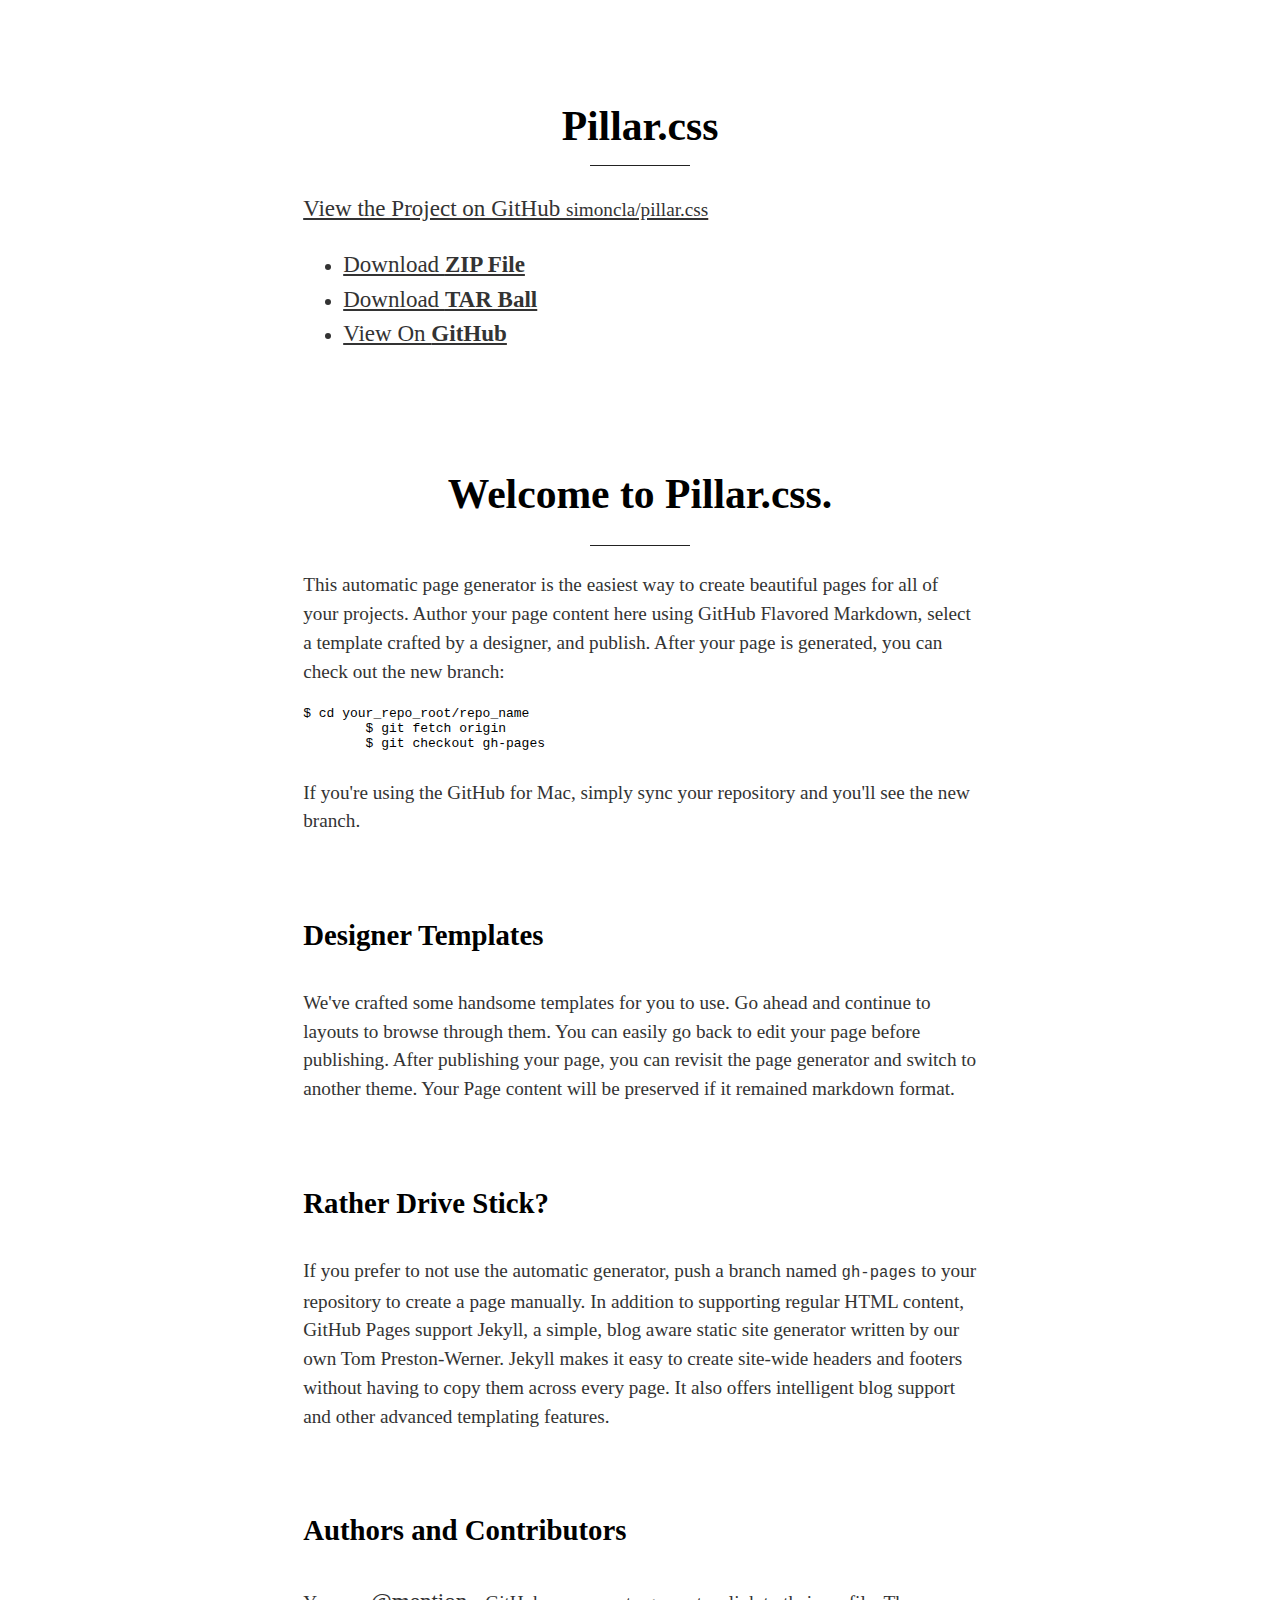
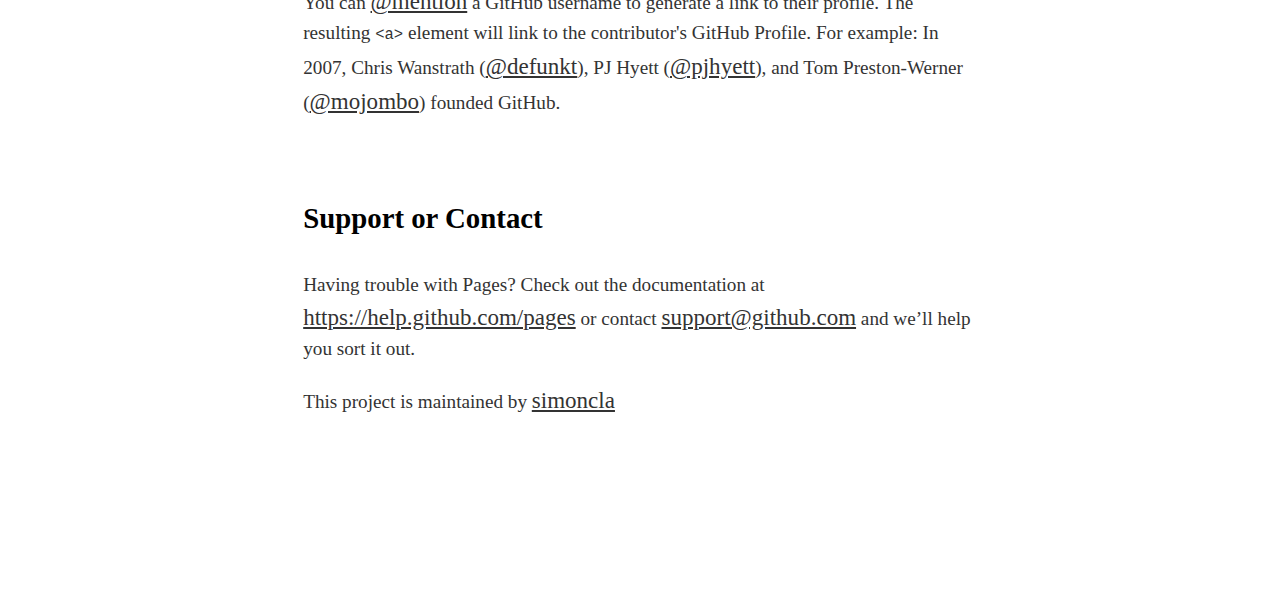
==== index.html @ bc3a1feb "Changes" ====
<!doctype html>
<html>
  <head>
    <meta charset="utf-8">
    <meta http-equiv="X-UA-Compatible" content="chrome=1">
    <title>Pillar.css by simoncla</title>

    <link rel="stylesheet" href="pillar.css">
    <meta name="viewport" content="width=device-width, initial-scale=1, user-scalable=no">
    <!--[if lt IE 9]>
    <script src="//html5shiv.googlecode.com/svn/trunk/html5.js"></script>
    <![endif]-->
  </head>
  <body>
    <div class="wrap">

      <aside>
        <h1>Pillar.css</h1>
        <p></p>

        <p class="view"><a href="https://github.com/simoncla/pillar.css">View the Project on GitHub <small>simoncla/pillar.css</small></a></p>


        <ul>
          <li><a href="https://github.com/simoncla/pillar.css/zipball/master">Download <strong>ZIP File</strong></a></li>
          <li><a href="https://github.com/simoncla/pillar.css/tarball/master">Download <strong>TAR Ball</strong></a></li>
          <li><a href="https://github.com/simoncla/pillar.css">View On <strong>GitHub</strong></a></li>
        </ul>
      </aside>

      <section>
        <h1><a id="welcome-to-github-pages" class="anchor" href="#welcome-to-github-pages" aria-hidden="true"><span class="octicon octicon-link"></span></a>Welcome to Pillar.css.</h1>

        <p>This automatic page generator is the easiest way to create beautiful pages for all of your projects. Author your page content here using GitHub Flavored Markdown, select a template crafted by a designer, and publish. After your page is generated, you can check out the new branch:</p>

        <pre><code>$ cd your_repo_root/repo_name
        $ git fetch origin
        $ git checkout gh-pages
        </code></pre>

        <p>If you're using the GitHub for Mac, simply sync your repository and you'll see the new branch.</p>

        <h3><a id="designer-templates" class="anchor" href="#designer-templates" aria-hidden="true"><span class="octicon octicon-link"></span></a>Designer Templates</h3>

        <p>We've crafted some handsome templates for you to use. Go ahead and continue to layouts to browse through them. You can easily go back to edit your page before publishing. After publishing your page, you can revisit the page generator and switch to another theme. Your Page content will be preserved if it remained markdown format.</p>

        <h3><a id="rather-drive-stick" class="anchor" href="#rather-drive-stick" aria-hidden="true"><span class="octicon octicon-link"></span></a>Rather Drive Stick?</h3>

        <p>If you prefer to not use the automatic generator, push a branch named <code>gh-pages</code> to your repository to create a page manually. In addition to supporting regular HTML content, GitHub Pages support Jekyll, a simple, blog aware static site generator written by our own Tom Preston-Werner. Jekyll makes it easy to create site-wide headers and footers without having to copy them across every page. It also offers intelligent blog support and other advanced templating features.</p>

        <h3><a id="authors-and-contributors" class="anchor" href="#authors-and-contributors" aria-hidden="true"><span class="octicon octicon-link"></span></a>Authors and Contributors</h3>

        <p>You can <a href="https://github.com/blog/821" class="user-mention">@mention</a> a GitHub username to generate a link to their profile. The resulting <code>&lt;a&gt;</code> element will link to the contributor's GitHub Profile. For example: In 2007, Chris Wanstrath (<a href="https://github.com/defunkt" class="user-mention">@defunkt</a>), PJ Hyett (<a href="https://github.com/pjhyett" class="user-mention">@pjhyett</a>), and Tom Preston-Werner (<a href="https://github.com/mojombo" class="user-mention">@mojombo</a>) founded GitHub.</p>

        <h3><a id="support-or-contact" class="anchor" href="#support-or-contact" aria-hidden="true"><span class="octicon octicon-link"></span></a>Support or Contact</h3>

        <p>Having trouble with Pages? Check out the documentation at <a href="https://help.github.com/pages">https://help.github.com/pages</a> or contact <a href="mailto:support@github.com">support@github.com</a> and we’ll help you sort it out.</p>
      </section>

      <footer>
        <p>This project is maintained by <a href="https://github.com/simoncla">simoncla</a></p>
      </footer>
    </div>
    <script src="javascripts/scale.fix.js"></script>

  </body>
</html>
---- pillar.css ----
html, body, div, article, aside, details, figcaption, figure, footer, header, hgroup, main, nav, section, summary {
	-webkit-box-sizing: border-box;
	-moz-box-sizing: border-box;
	box-sizing: border-box; }

body {
	padding-bottom: 10em; }

.wrap {
	max-width: 50em;
	width: 100%;
	margin: 0 auto;
	padding: 0 5%; }


h1, h2, h3, h4, h5, h6 {
	font-family: serif;
	line-height: 1.1em;
	max-width: 30em;
	margin: 2.5em auto 1em;
	font-weight: 700;
	position: relative; }

	h1 { font-size: 2.6em; text-align: center; }
	h2 { font-size: 2.2em; }
	h3 { font-size: 1.8em; }
	h4 { font-size: 1.6em; font-weight: 700; font-family: serif; margin: 1.5em auto .5em; }

	h1:after { content: ''; width: 100px; height: 1px; position: absolute; bottom: -.4em; left: 0; right: 0; margin: 0 auto; background: #222; }

p, a, b, u, i, li {
	font-family: serif;
	line-height: 1.5em;
	margin: 0 auto 1em;
	color: #333; }

ul, ol {
	margin: 0 auto 1.5em; }

	li > ul li, li > ul, li > ol li, li > ol, li {
		margin-bottom: 0;
		font-size: 0.9em;
		font-size: inherit; }

blockquote {
	margin: 0 auto 1.5em;
	max-width: 640px;
	border-left: 4px solid #666;
	padding: 0 20px; }

	blockquote p {
		font-family: sans-serif;
		color: #333; }

figure {
	margin: 0 auto 2.5em;
	text-align: center;
	max-width: 720px; }

	figure.full {
		max-width: 100%; }

	figure img {
		max-width: 100%; }

figcaption {
	max-width: 640px;
	margin: .5em auto 0;
	text-align: left;
	font-family: sans-serif;
	font-size: 0.9em;
	color: #999; }

@media only screen and (min-width: 30em) {
}
@media only screen and (min-width: 40em) {
	p, a, b, u, i, li {
		font-size: 1.1em;	}
}
@media only screen and (min-width: 50em) {
	p, a, b, u, i, li {
		font-size: 1em;	}
}
@media only screen and (min-width: 64em) {
	p, a, b, u, i, li {
		font-size: 1.2em;	}
}
@media only screen and (min-width: 87.5em) {

}
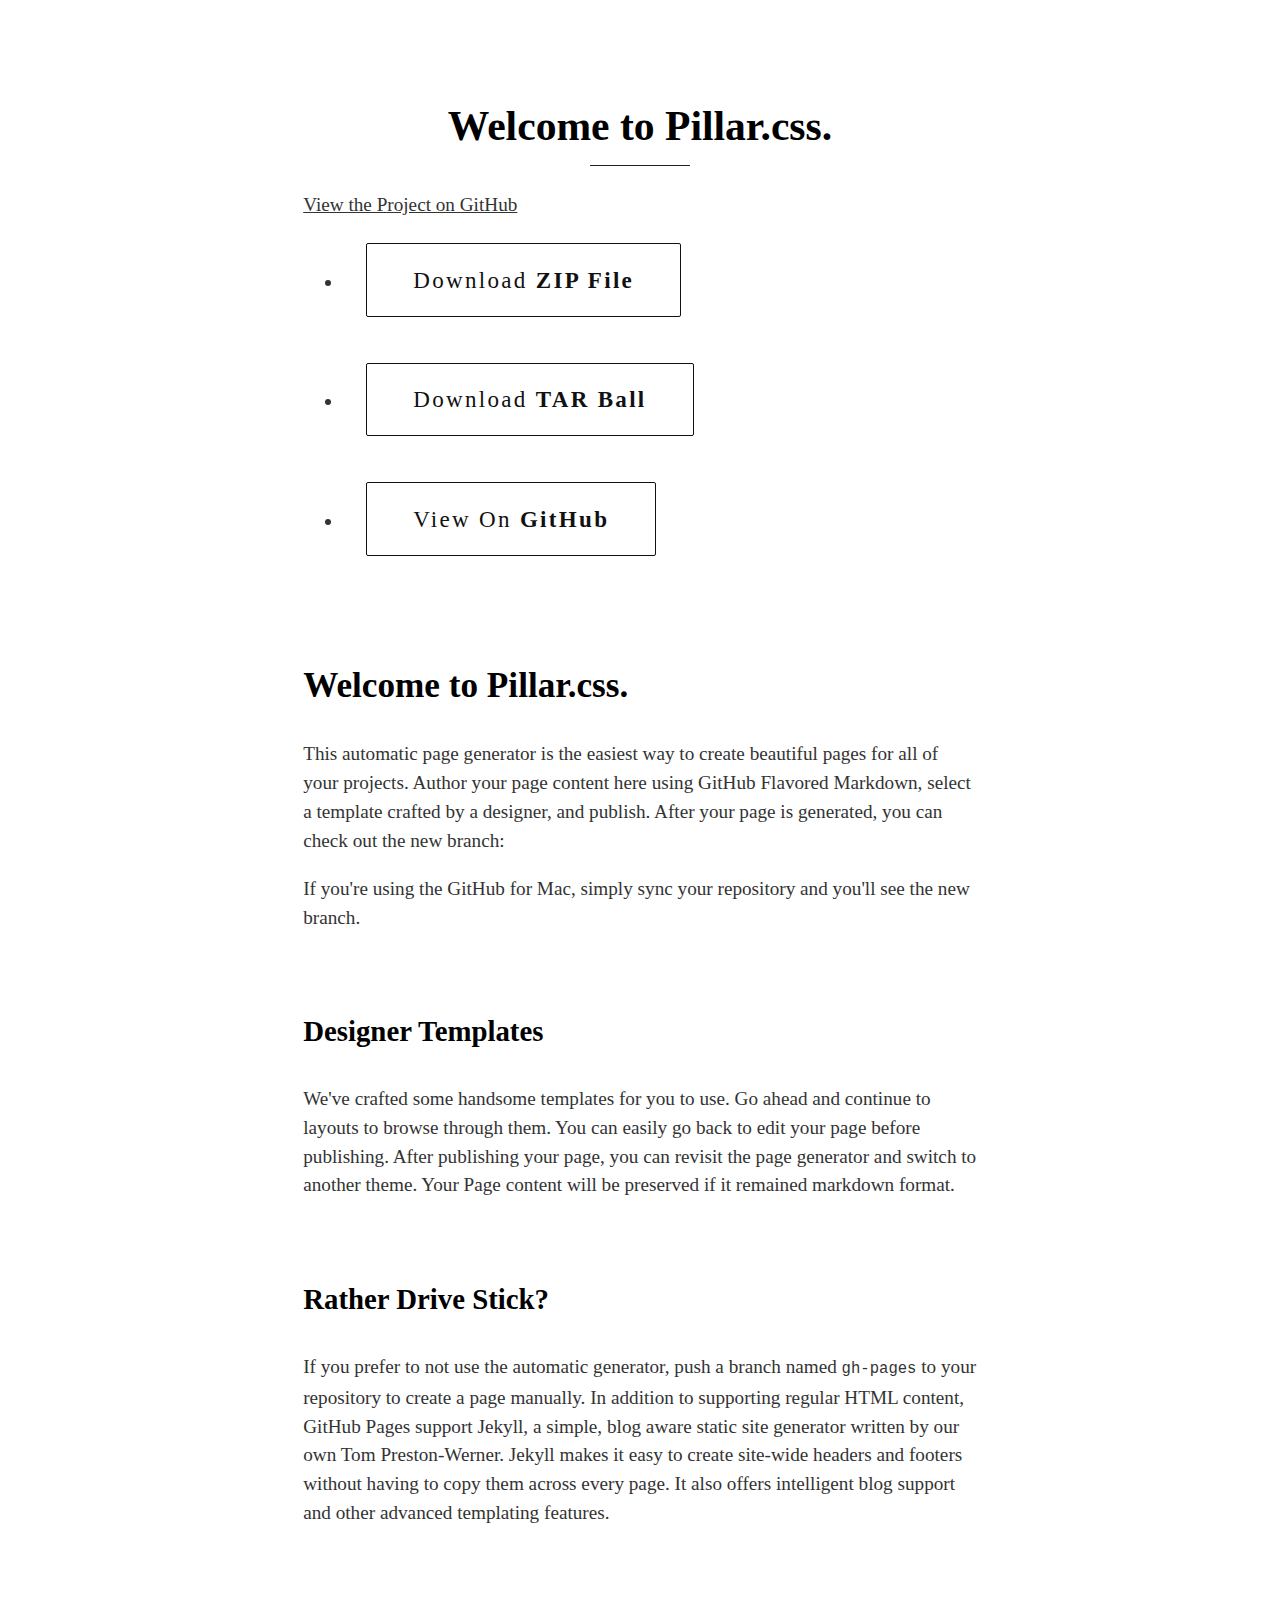
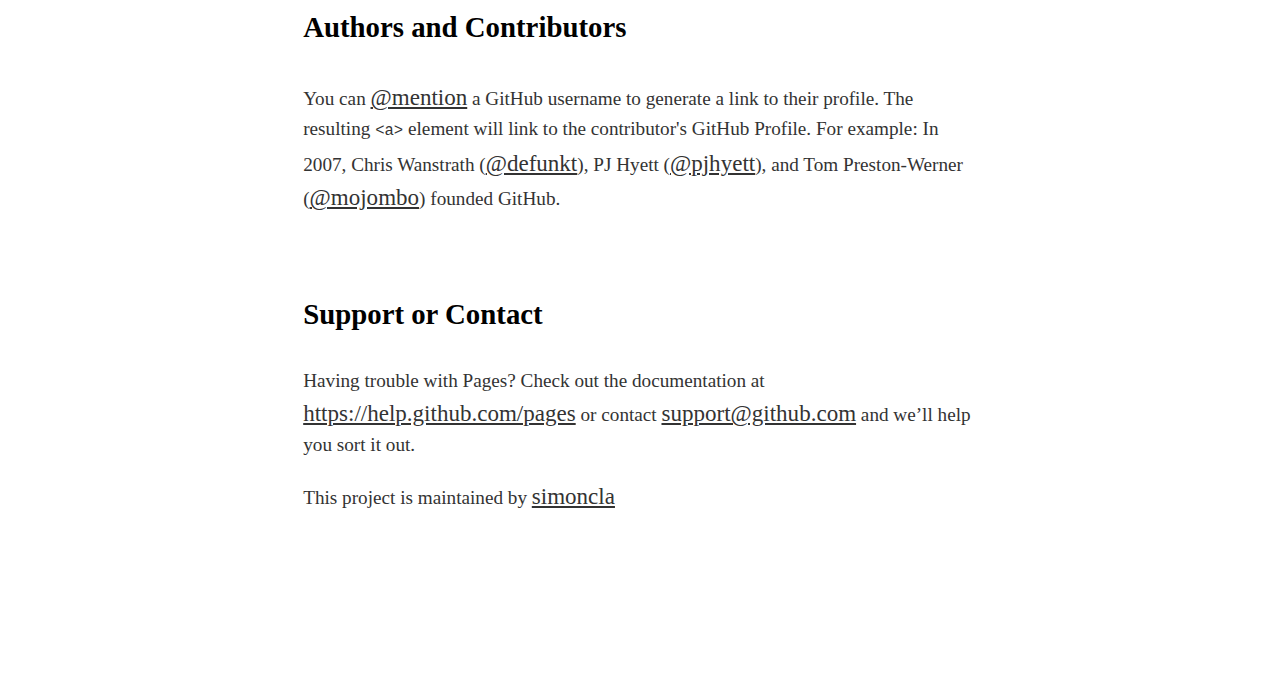
==== commit 7c3b229b: "Commit." ====
--- a/index.html
+++ b/index.html
@@ -10,33 +10,42 @@
     <!--[if lt IE 9]>
     <script src="//html5shiv.googlecode.com/svn/trunk/html5.js"></script>
     <![endif]-->
+    <style type="text/css">
+      .button {
+        display: inline-block;
+        text-align: center;
+        margin: 1em;
+        padding: .8em 2em;
+        color: #111;
+        border: 1px solid #111;
+        border-radius: 2px;
+        text-decoration: none;
+        letter-spacing: 0.1em; }
+
+        .button:hover {
+          text-decoration: none;
+          border: 1px solid #FE7F48; }
+    </style>
   </head>
   <body>
     <div class="wrap">
 
       <aside>
-        <h1>Pillar.css</h1>
-        <p></p>
-
-        <p class="view"><a href="https://github.com/simoncla/pillar.css">View the Project on GitHub <small>simoncla/pillar.css</small></a></p>
+        <h1>Welcome to Pillar.css.</h1>
+        <a href="https://github.com/simoncla/pillar.css">View the Project on GitHub</a>
 
 
         <ul>
-          <li><a href="https://github.com/simoncla/pillar.css/zipball/master">Download <strong>ZIP File</strong></a></li>
-          <li><a href="https://github.com/simoncla/pillar.css/tarball/master">Download <strong>TAR Ball</strong></a></li>
-          <li><a href="https://github.com/simoncla/pillar.css">View On <strong>GitHub</strong></a></li>
+          <li><a class="button" href="https://github.com/simoncla/pillar.css/zipball/master">Download <strong>ZIP File</strong></a></li>
+          <li><a class="button" href="https://github.com/simoncla/pillar.css/tarball/master">Download <strong>TAR Ball</strong></a></li>
+          <li><a class="button" href="https://github.com/simoncla/pillar.css">View On <strong>GitHub</strong></a></li>
         </ul>
       </aside>
 
       <section>
-        <h1><a id="welcome-to-github-pages" class="anchor" href="#welcome-to-github-pages" aria-hidden="true"><span class="octicon octicon-link"></span></a>Welcome to Pillar.css.</h1>
+        <h2>Welcome to Pillar.css.</h2>
 
         <p>This automatic page generator is the easiest way to create beautiful pages for all of your projects. Author your page content here using GitHub Flavored Markdown, select a template crafted by a designer, and publish. After your page is generated, you can check out the new branch:</p>
-
-        <pre><code>$ cd your_repo_root/repo_name
-        $ git fetch origin
-        $ git checkout gh-pages
-        </code></pre>
 
         <p>If you're using the GitHub for Mac, simply sync your repository and you'll see the new branch.</p>
 
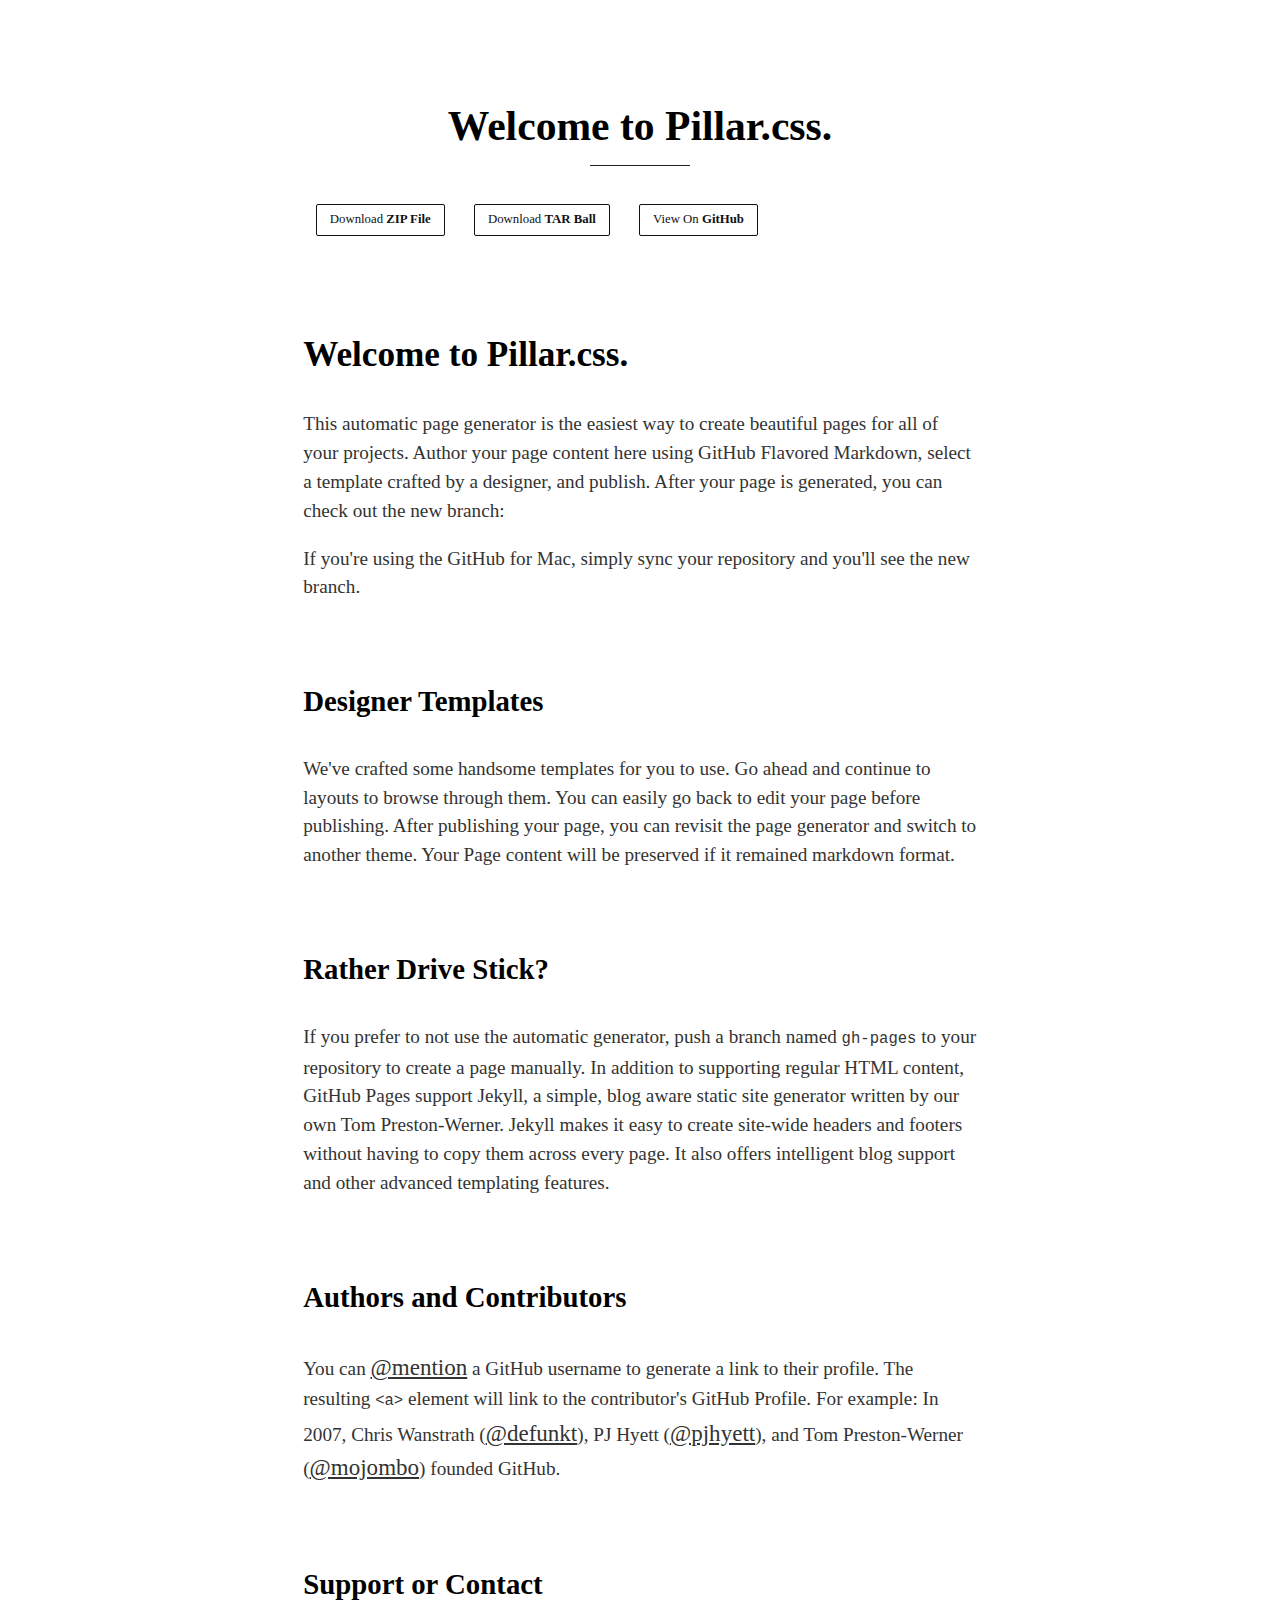
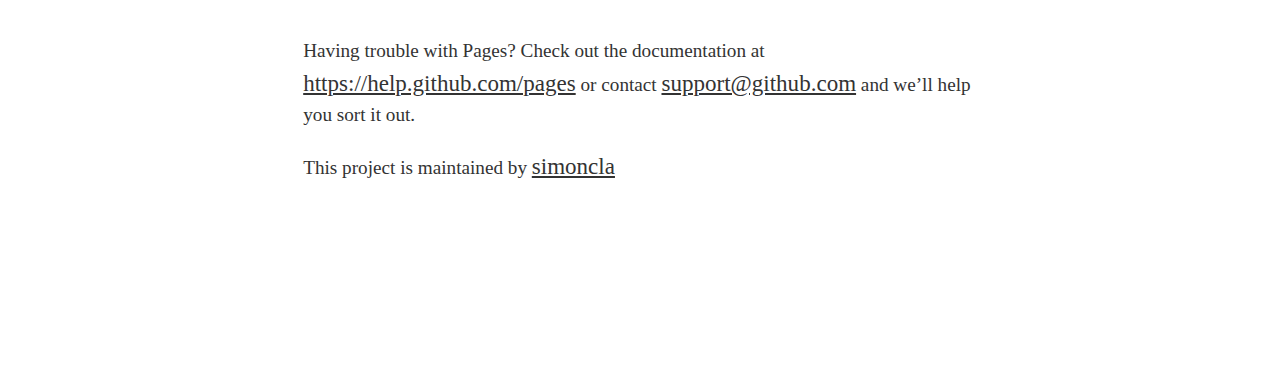
==== commit a8975595: "ya" ====
--- a/index.html
+++ b/index.html
@@ -14,13 +14,13 @@
       .button {
         display: inline-block;
         text-align: center;
+        font-size: 0.8em;
         margin: 1em;
-        padding: .8em 2em;
+        padding: .4em 1em;
         color: #111;
         border: 1px solid #111;
         border-radius: 2px;
-        text-decoration: none;
-        letter-spacing: 0.1em; }
+        text-decoration: none; }
 
         .button:hover {
           text-decoration: none;
@@ -32,14 +32,9 @@
 
       <aside>
         <h1>Welcome to Pillar.css.</h1>
-        <a href="https://github.com/simoncla/pillar.css">View the Project on GitHub</a>
-
-
-        <ul>
-          <li><a class="button" href="https://github.com/simoncla/pillar.css/zipball/master">Download <strong>ZIP File</strong></a></li>
-          <li><a class="button" href="https://github.com/simoncla/pillar.css/tarball/master">Download <strong>TAR Ball</strong></a></li>
-          <li><a class="button" href="https://github.com/simoncla/pillar.css">View On <strong>GitHub</strong></a></li>
-        </ul>
+          <a class="button" href="https://github.com/simoncla/pillar.css/zipball/master">Download <strong>ZIP File</strong></a>
+          <a class="button" href="https://github.com/simoncla/pillar.css/tarball/master">Download <strong>TAR Ball</strong></a>
+          <a class="button" href="https://github.com/simoncla/pillar.css">View On <strong>GitHub</strong></a>
       </aside>
 
       <section>
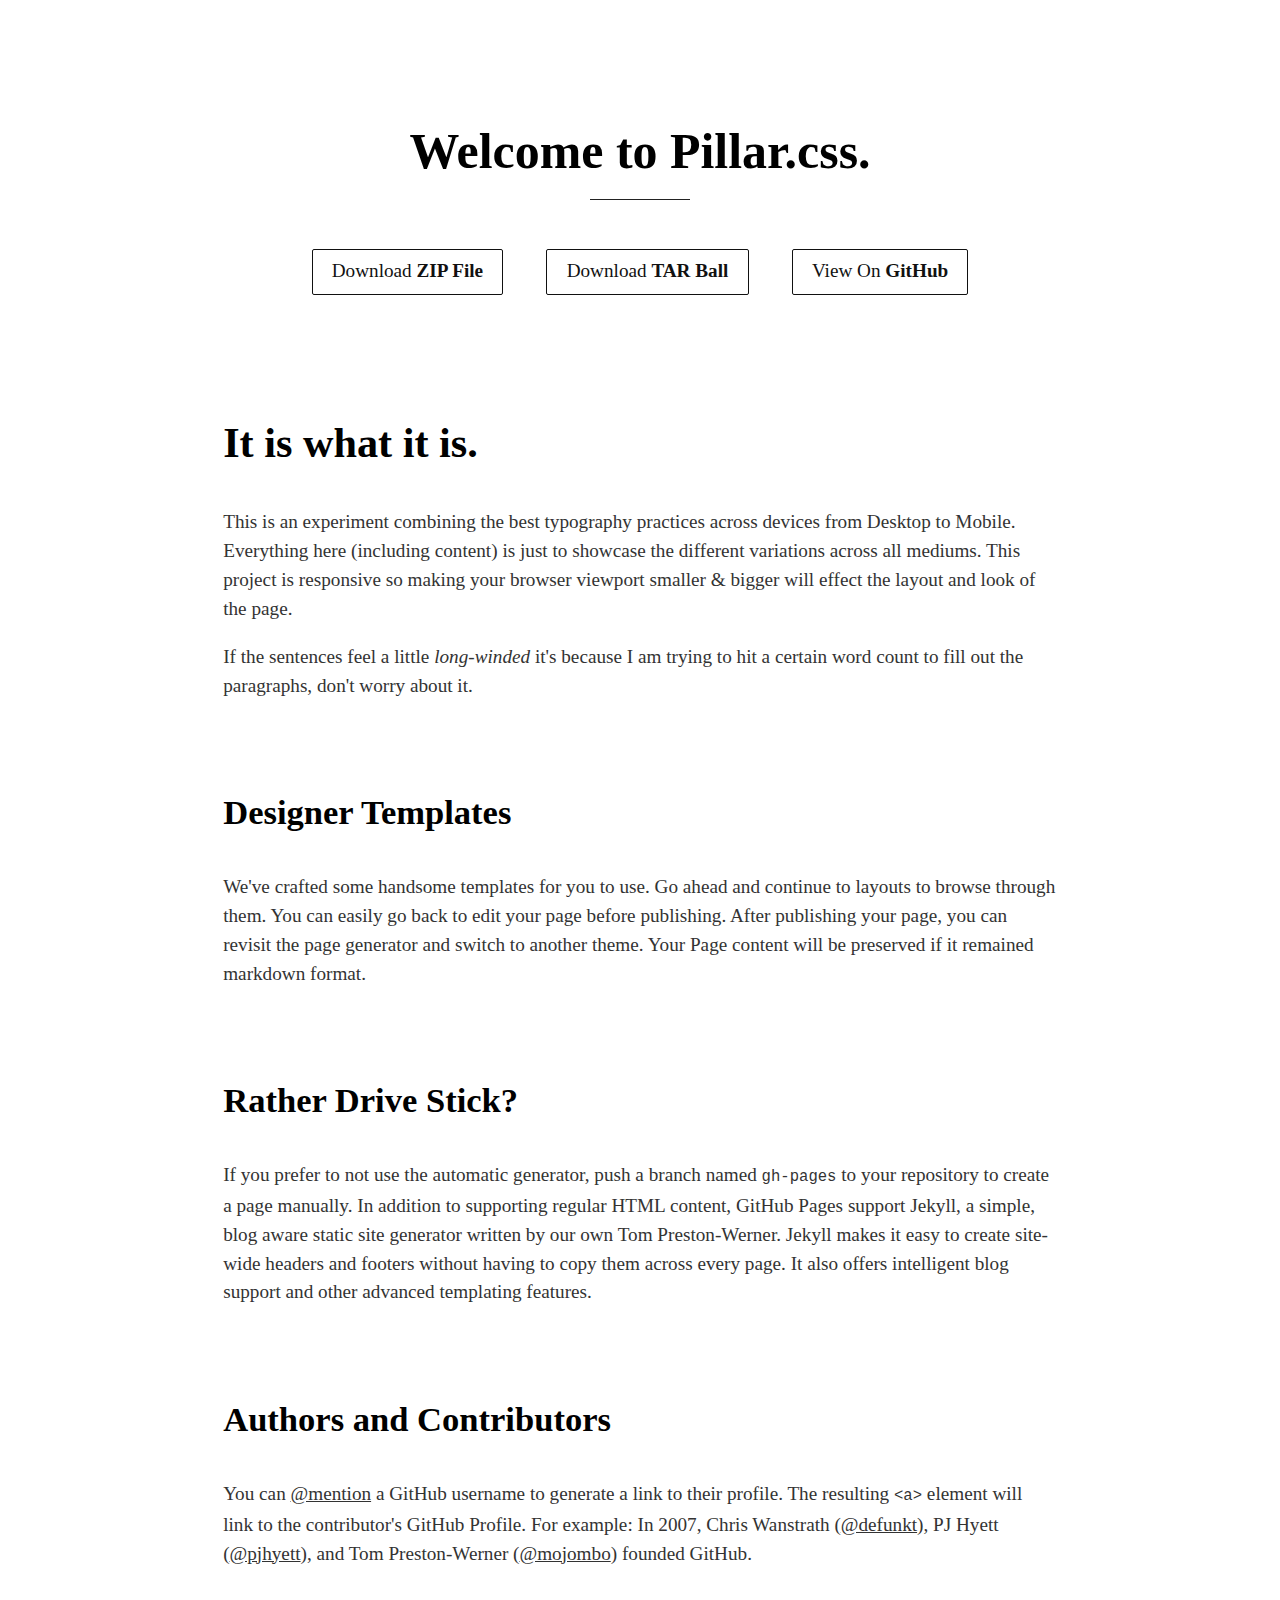
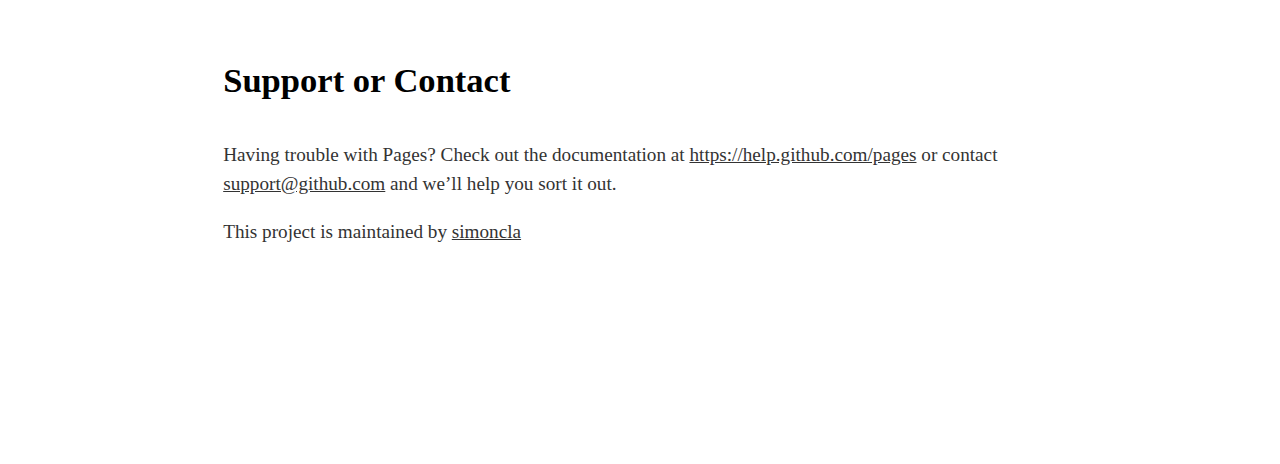
==== commit f2347330: "Whatdup" ====
--- a/index.html
+++ b/index.html
@@ -11,10 +11,13 @@
     <script src="//html5shiv.googlecode.com/svn/trunk/html5.js"></script>
     <![endif]-->
     <style type="text/css">
+      .btns {
+        text-align: center; }
+
       .button {
         display: inline-block;
         text-align: center;
-        font-size: 0.8em;
+        font-size: 1em;
         margin: 1em;
         padding: .4em 1em;
         color: #111;
@@ -32,17 +35,19 @@
 
       <aside>
         <h1>Welcome to Pillar.css.</h1>
+        <div class="btns">
           <a class="button" href="https://github.com/simoncla/pillar.css/zipball/master">Download <strong>ZIP File</strong></a>
           <a class="button" href="https://github.com/simoncla/pillar.css/tarball/master">Download <strong>TAR Ball</strong></a>
           <a class="button" href="https://github.com/simoncla/pillar.css">View On <strong>GitHub</strong></a>
+        </div>
       </aside>
 
       <section>
-        <h2>Welcome to Pillar.css.</h2>
+        <h2>It is what it is.</h2>
 
-        <p>This automatic page generator is the easiest way to create beautiful pages for all of your projects. Author your page content here using GitHub Flavored Markdown, select a template crafted by a designer, and publish. After your page is generated, you can check out the new branch:</p>
+        <p>This is an experiment combining the best typography practices across devices from Desktop to Mobile. Everything here (including content) is just to showcase the different variations across all mediums. This project is responsive so making your browser viewport smaller &amp; bigger will effect the layout and look of the page. </p>
 
-        <p>If you're using the GitHub for Mac, simply sync your repository and you'll see the new branch.</p>
+        <p>If the sentences feel a little <em>long-winded</em> it's because I am trying to hit a certain word count to fill out the paragraphs, don't worry about it.</p>
 
         <h3><a id="designer-templates" class="anchor" href="#designer-templates" aria-hidden="true"><span class="octicon octicon-link"></span></a>Designer Templates</h3>
 
--- a/pillar.css
+++ b/pillar.css
@@ -74,15 +74,15 @@
 @media only screen and (min-width: 30em) {
 }
 @media only screen and (min-width: 40em) {
-	p, a, b, u, i, li {
+	body {
 		font-size: 1.1em;	}
 }
 @media only screen and (min-width: 50em) {
-	p, a, b, u, i, li {
+	body {
 		font-size: 1em;	}
 }
 @media only screen and (min-width: 64em) {
-	p, a, b, u, i, li {
+	body {
 		font-size: 1.2em;	}
 }
 @media only screen and (min-width: 87.5em) {
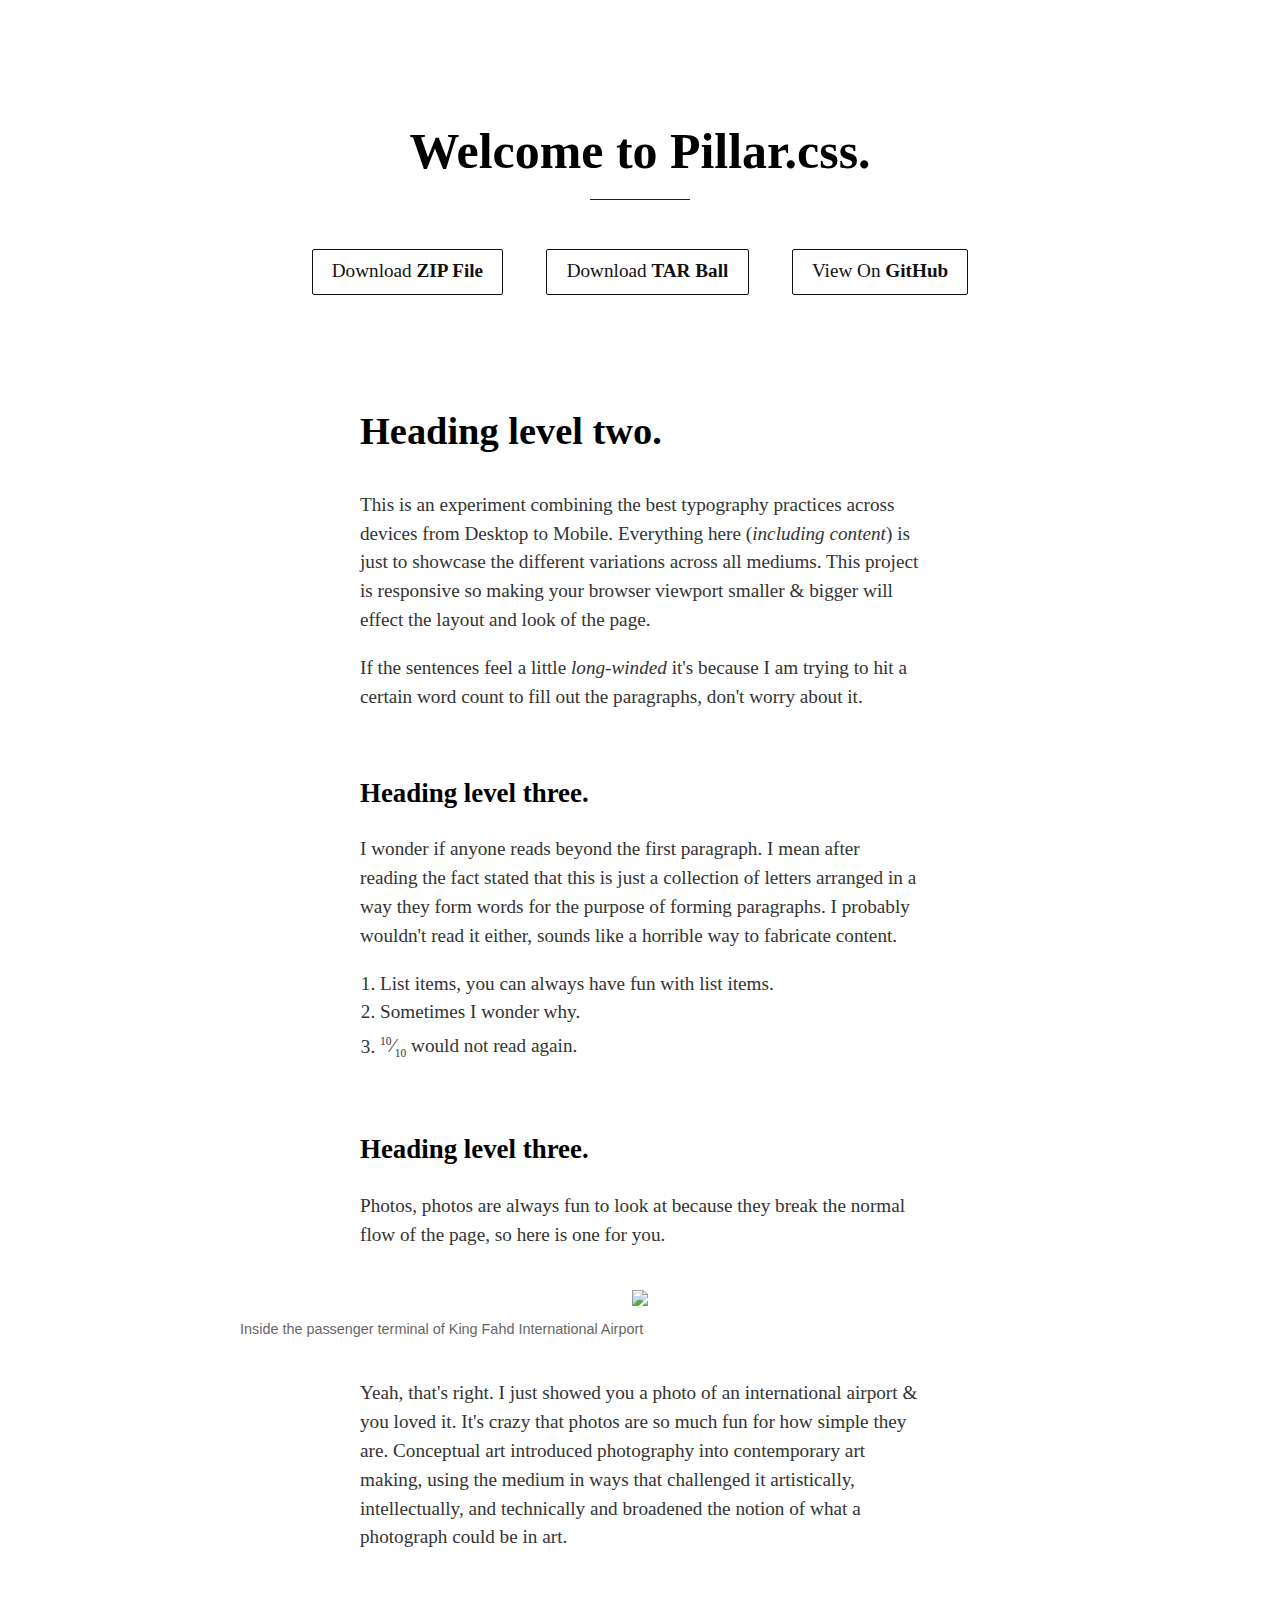
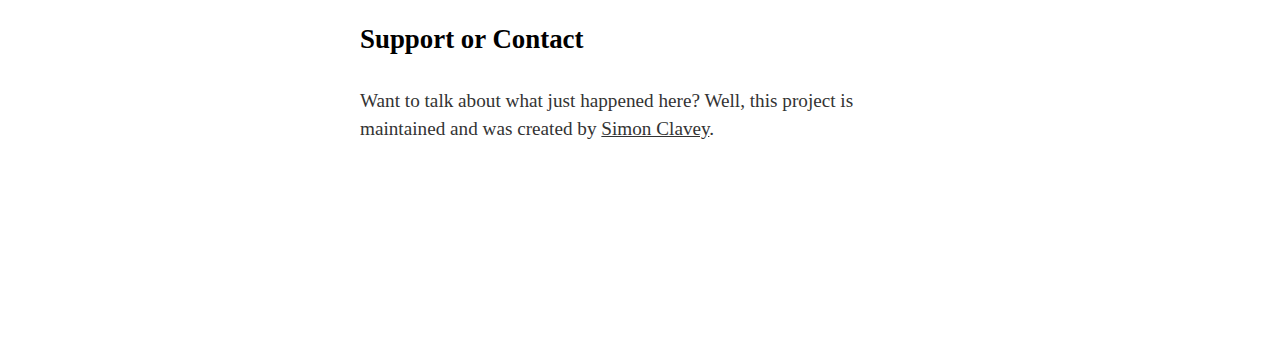
==== commit 2cf48af4: "Just fixing everything Yo." ====
--- a/index.html
+++ b/index.html
@@ -43,32 +43,36 @@
       </aside>
 
       <section>
-        <h2>It is what it is.</h2>
+        <h2>Heading level two.</h2>
 
-        <p>This is an experiment combining the best typography practices across devices from Desktop to Mobile. Everything here (including content) is just to showcase the different variations across all mediums. This project is responsive so making your browser viewport smaller &amp; bigger will effect the layout and look of the page. </p>
+        <p>This is an experiment combining the best typography practices across devices from Desktop to Mobile. Everything here (<em>including content</em>) is just to showcase the different variations across all mediums. This project is responsive so making your browser viewport smaller &amp; bigger will effect the layout and look of the page. </p>
 
         <p>If the sentences feel a little <em>long-winded</em> it's because I am trying to hit a certain word count to fill out the paragraphs, don't worry about it.</p>
 
-        <h3><a id="designer-templates" class="anchor" href="#designer-templates" aria-hidden="true"><span class="octicon octicon-link"></span></a>Designer Templates</h3>
+        <h3>Heading level three.</h3>
 
-        <p>We've crafted some handsome templates for you to use. Go ahead and continue to layouts to browse through them. You can easily go back to edit your page before publishing. After publishing your page, you can revisit the page generator and switch to another theme. Your Page content will be preserved if it remained markdown format.</p>
+        <p>I wonder if anyone reads beyond the first paragraph. I mean after reading the fact stated that this is just a collection of letters arranged in a way they form words for the purpose of forming paragraphs. I probably wouldn't read it either, sounds like a horrible way to fabricate content. </p>
+        <ol>
+          <li>List items, you can always have fun with list items.</li>
+          <li>Sometimes I wonder why.</li>
+          <li><sup>10</sup>&frasl;<sub>10</sub> would not read again.</li>
+        </ol>
 
-        <h3><a id="rather-drive-stick" class="anchor" href="#rather-drive-stick" aria-hidden="true"><span class="octicon octicon-link"></span></a>Rather Drive Stick?</h3>
+        <h3>Heading level three.</h3>
 
-        <p>If you prefer to not use the automatic generator, push a branch named <code>gh-pages</code> to your repository to create a page manually. In addition to supporting regular HTML content, GitHub Pages support Jekyll, a simple, blog aware static site generator written by our own Tom Preston-Werner. Jekyll makes it easy to create site-wide headers and footers without having to copy them across every page. It also offers intelligent blog support and other advanced templating features.</p>
+        <p>Photos, photos are always fun to look at because they break the normal flow of the page, so here is one for you.</p>
 
-        <h3><a id="authors-and-contributors" class="anchor" href="#authors-and-contributors" aria-hidden="true"><span class="octicon octicon-link"></span></a>Authors and Contributors</h3>
+        <figure>
+          <img src="http://upload.wikimedia.org/wikipedia/commons/2/27/Dammam_Airport.jpg">
+          <figcaption>Inside the passenger terminal of King Fahd International Airport</figcaption>
+        </figure>
 
-        <p>You can <a href="https://github.com/blog/821" class="user-mention">@mention</a> a GitHub username to generate a link to their profile. The resulting <code>&lt;a&gt;</code> element will link to the contributor's GitHub Profile. For example: In 2007, Chris Wanstrath (<a href="https://github.com/defunkt" class="user-mention">@defunkt</a>), PJ Hyett (<a href="https://github.com/pjhyett" class="user-mention">@pjhyett</a>), and Tom Preston-Werner (<a href="https://github.com/mojombo" class="user-mention">@mojombo</a>) founded GitHub.</p>
+        <p>Yeah, that's right. I just showed you a photo of an international airport &amp; you loved it. It's crazy that photos are so much fun for how simple they are. Conceptual art introduced photography into contemporary art making, using the medium in ways that challenged it artistically, intellectually, and technically and broadened the notion of what a photograph could be in art. </p>
 
         <h3><a id="support-or-contact" class="anchor" href="#support-or-contact" aria-hidden="true"><span class="octicon octicon-link"></span></a>Support or Contact</h3>
 
-        <p>Having trouble with Pages? Check out the documentation at <a href="https://help.github.com/pages">https://help.github.com/pages</a> or contact <a href="mailto:support@github.com">support@github.com</a> and we’ll help you sort it out.</p>
+        <p>Want to talk about what just happened here? Well, this project is maintained and was created by <a href="http://simonclavey.co.uk/about">Simon Clavey</a>.</p>
       </section>
-
-      <footer>
-        <p>This project is maintained by <a href="https://github.com/simoncla">simoncla</a></p>
-      </footer>
     </div>
     <script src="javascripts/scale.fix.js"></script>
 
--- a/pillar.css
+++ b/pillar.css
@@ -13,28 +13,28 @@
 	padding: 0 5%; }
 
 
-h1, h2, h3, h4, h5, h6 {
+h1, h2, h3 {
 	font-family: serif;
 	line-height: 1.1em;
-	max-width: 30em;
+	max-width: 560px;
 	margin: 2.5em auto 1em;
 	font-weight: 700;
 	position: relative; }
 
-	h1 { font-size: 2.6em; text-align: center; }
-	h2 { font-size: 2.2em; }
-	h3 { font-size: 1.8em; }
-	h4 { font-size: 1.6em; font-weight: 700; font-family: serif; margin: 1.5em auto .5em; }
-
+	h1 { text-align: center; }
 	h1:after { content: ''; width: 100px; height: 1px; position: absolute; bottom: -.4em; left: 0; right: 0; margin: 0 auto; background: #222; }
 
 p, a, b, u, i, li {
+	max-width: 560px;
 	font-family: serif;
 	line-height: 1.5em;
 	margin: 0 auto 1em;
 	color: #333; }
 
+sup, sub { font-size: .6em; }
+
 ul, ol {
+	max-width: 600px;
 	margin: 0 auto 1.5em; }
 
 	li > ul li, li > ul, li > ol li, li > ol, li {
@@ -53,9 +53,9 @@
 		color: #333; }
 
 figure {
-	margin: 0 auto 2.5em;
+	margin: 2em auto 2em;
 	text-align: center;
-	max-width: 720px; }
+	max-width: 800px; }
 
 	figure.full {
 		max-width: 100%; }
@@ -64,27 +64,46 @@
 		max-width: 100%; }
 
 figcaption {
-	max-width: 640px;
+	max-width: 800px;
 	margin: .5em auto 0;
 	text-align: left;
 	font-family: sans-serif;
-	font-size: 0.9em;
-	color: #999; }
+	font-size: 0.75em;
+	color: #666; }
 
-@media only screen and (min-width: 30em) {
+@media only screen and (min-width: 10em) {
+	body {
+		font-size: .9em;
+		line-height: 1.1em;	}
+
+	h1 { font-size: 1.6em; }
+	h2 { font-size: 1.4em; }
+	h3 { font-size: 1.2em; }
 }
+
+@media only screen and (min-width: 20em) {
+	body {
+		font-size: 1em;
+		line-height: 1.1em;	}
+
+	h1 { font-size: 2.0em; }
+	h2 { font-size: 1.6em; }
+	h3 { font-size: 1.2em; }
+}
+
 @media only screen and (min-width: 40em) {
 	body {
-		font-size: 1.1em;	}
+		font-size: 1.2em;
+		line-height: 1.2em;	}
+
+	h1 { font-size: 2.4em; }
+	h2 { font-size: 1.8em; }
+	h3 { font-size: 1.2em; }
+
 }
-@media only screen and (min-width: 50em) {
-	body {
-		font-size: 1em;	}
-}
+
 @media only screen and (min-width: 64em) {
-	body {
-		font-size: 1.2em;	}
-}
-@media only screen and (min-width: 87.5em) {
-
+	h1 { font-size: 2.6em; }
+	h2 { font-size: 2.0em; }
+	h3 { font-size: 1.4em; }
 }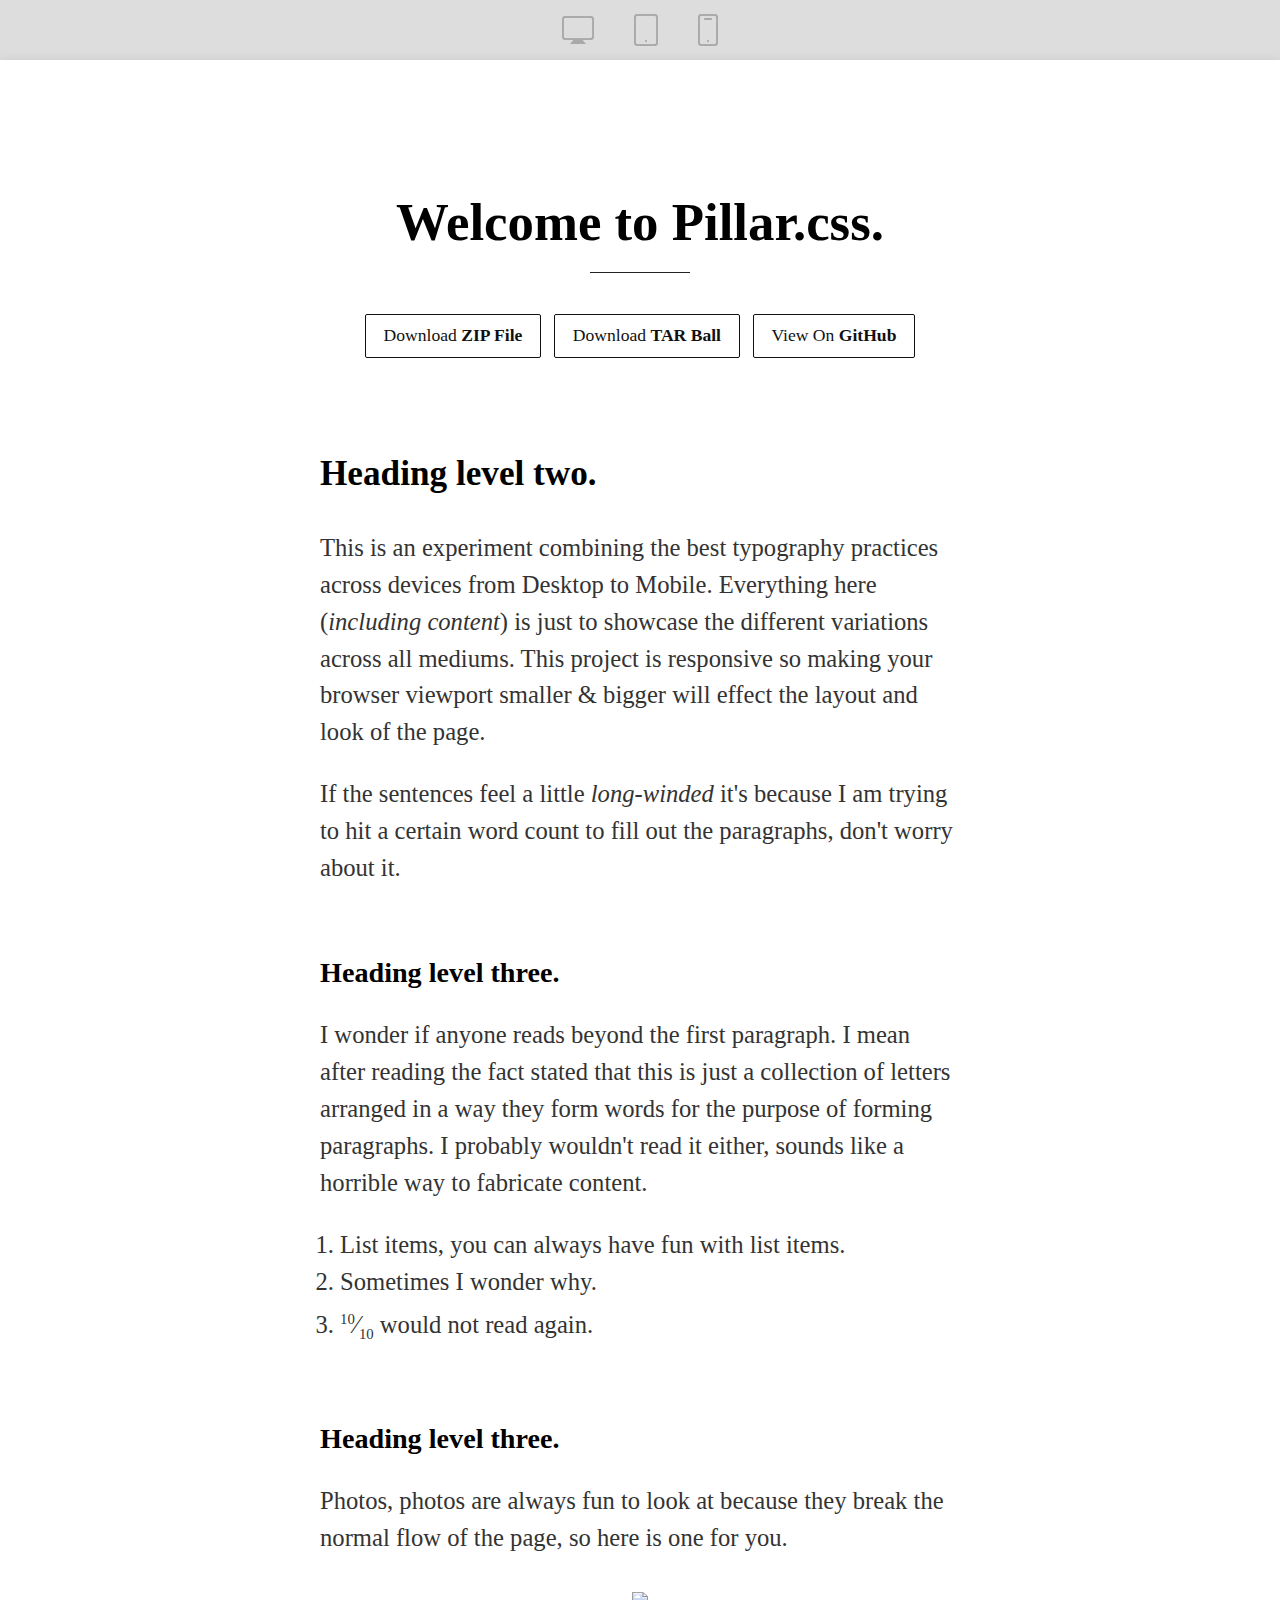
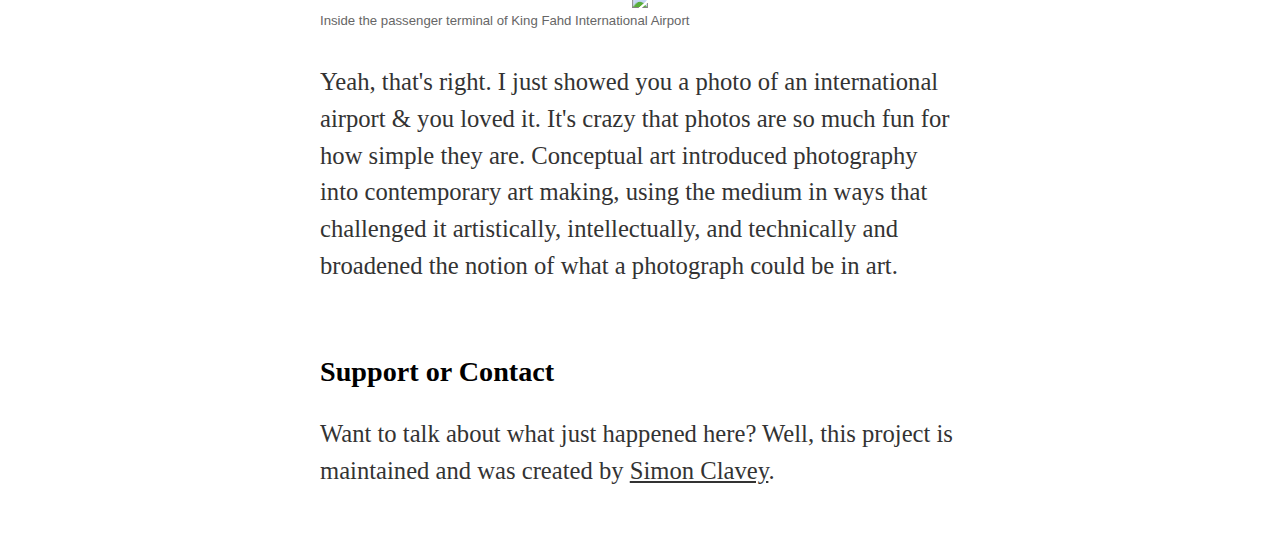
==== commit 609325b6: "Changing formatting." ====
--- a/index.html
+++ b/index.html
@@ -3,78 +3,54 @@
   <head>
     <meta charset="utf-8">
     <meta http-equiv="X-UA-Compatible" content="chrome=1">
-    <title>Pillar.css by simoncla</title>
+    <title>Pillar.css by Simon Clavey</title>
+    <meta name="viewport" content="width=device-width, initial-scale=1.0, user-scalable=0">
 
     <link rel="stylesheet" href="pillar.css">
-    <meta name="viewport" content="width=device-width, initial-scale=1, user-scalable=no">
+    <script src="https://ajax.googleapis.com/ajax/libs/jquery/2.1.3/jquery.min.js"></script>
+    <script language="javascript" type="text/javascript">
+      function resizeIframe(obj) {
+        obj.style.height = obj.contentWindow.document.body.scrollHeight + 'px';
+      }
+    </script>
     <!--[if lt IE 9]>
     <script src="//html5shiv.googlecode.com/svn/trunk/html5.js"></script>
     <![endif]-->
+
     <style type="text/css">
+      html, body { min-height: 100%; background-color: #ddd; padding-bottom: 0; margin: 0; margin-top: 5px; }
+
       .btns {
-        text-align: center; }
+        text-align: center; margin: .5em 0; }
 
-      .button {
-        display: inline-block;
-        text-align: center;
-        font-size: 1em;
-        margin: 1em;
-        padding: .4em 1em;
-        color: #111;
-        border: 1px solid #111;
-        border-radius: 2px;
-        text-decoration: none; }
+        .btns a {
+          opacity: 0.25;
+          margin: 0 1em .5em;
+        }
+          .btns a:hover {
+            opacity: 1;
+          }
 
-        .button:hover {
-          text-decoration: none;
-          border: 1px solid #FE7F48; }
+      #phantom {
+        display: block;
+        background-color: #fff;
+        margin: 0 auto;
+        box-shadow: 0px 0px 10px #ccc; }
+
     </style>
+
   </head>
   <body>
-    <div class="wrap">
+    <div class="btns">
+      <a id="desktop" href="#"><img src="imgs/desktop.png"></a>
+      <a id="tablet" href="#"><img src="imgs/tablet.png"></a>
+      <a id="mobile" href="#"><img src="imgs/mobile.png"></a>
+    </div>
 
-      <aside>
-        <h1>Welcome to Pillar.css.</h1>
-        <div class="btns">
-          <a class="button" href="https://github.com/simoncla/pillar.css/zipball/master">Download <strong>ZIP File</strong></a>
-          <a class="button" href="https://github.com/simoncla/pillar.css/tarball/master">Download <strong>TAR Ball</strong></a>
-          <a class="button" href="https://github.com/simoncla/pillar.css">View On <strong>GitHub</strong></a>
-        </div>
-      </aside>
+    <iframe id="phantom" src="pillar.html" frameborder="0" scrolling="no" align="middle" width="1280px" onload='resizeIframe(this);'></iframe>
 
-      <section>
-        <h2>Heading level two.</h2>
-
-        <p>This is an experiment combining the best typography practices across devices from Desktop to Mobile. Everything here (<em>including content</em>) is just to showcase the different variations across all mediums. This project is responsive so making your browser viewport smaller &amp; bigger will effect the layout and look of the page. </p>
-
-        <p>If the sentences feel a little <em>long-winded</em> it's because I am trying to hit a certain word count to fill out the paragraphs, don't worry about it.</p>
-
-        <h3>Heading level three.</h3>
-
-        <p>I wonder if anyone reads beyond the first paragraph. I mean after reading the fact stated that this is just a collection of letters arranged in a way they form words for the purpose of forming paragraphs. I probably wouldn't read it either, sounds like a horrible way to fabricate content. </p>
-        <ol>
-          <li>List items, you can always have fun with list items.</li>
-          <li>Sometimes I wonder why.</li>
-          <li><sup>10</sup>&frasl;<sub>10</sub> would not read again.</li>
-        </ol>
-
-        <h3>Heading level three.</h3>
-
-        <p>Photos, photos are always fun to look at because they break the normal flow of the page, so here is one for you.</p>
-
-        <figure>
-          <img src="http://upload.wikimedia.org/wikipedia/commons/2/27/Dammam_Airport.jpg">
-          <figcaption>Inside the passenger terminal of King Fahd International Airport</figcaption>
-        </figure>
-
-        <p>Yeah, that's right. I just showed you a photo of an international airport &amp; you loved it. It's crazy that photos are so much fun for how simple they are. Conceptual art introduced photography into contemporary art making, using the medium in ways that challenged it artistically, intellectually, and technically and broadened the notion of what a photograph could be in art. </p>
-
-        <h3><a id="support-or-contact" class="anchor" href="#support-or-contact" aria-hidden="true"><span class="octicon octicon-link"></span></a>Support or Contact</h3>
-
-        <p>Want to talk about what just happened here? Well, this project is maintained and was created by <a href="http://simonclavey.co.uk/about">Simon Clavey</a>.</p>
-      </section>
-    </div>
     <script src="javascripts/scale.fix.js"></script>
+    <script src="javascripts/app.js"></script>
 
   </body>
 </html>--- a/pillar.css
+++ b/pillar.css
@@ -4,37 +4,45 @@
 	box-sizing: border-box; }
 
 body {
-	padding-bottom: 10em; }
+	padding-bottom: 10em;
+	font-size: 1em; }
 
 .wrap {
-	max-width: 50em;
 	width: 100%;
 	margin: 0 auto;
-	padding: 0 5%; }
+	padding: 0 2.5%; }
 
 
 h1, h2, h3 {
 	font-family: serif;
-	line-height: 1.1em;
-	max-width: 560px;
 	margin: 2.5em auto 1em;
 	font-weight: 700;
 	position: relative; }
 
-	h1 { text-align: center; }
-	h1:after { content: ''; width: 100px; height: 1px; position: absolute; bottom: -.4em; left: 0; right: 0; margin: 0 auto; background: #222; }
+	h1:after {
+		content: '';
+		width: 100px;
+		height: 1px;
+		position: absolute;
+		bottom: -.4em;
+		left: 0;
+		right: 0;
+		margin: 0 auto;
+		background: #222; }
+
+	h1 { font-size: 300%; text-align: center; }
+	h2 { font-size: 200%; }
+	h3 { font-size: 160%; }
 
 p, a, b, u, i, li {
-	max-width: 560px;
 	font-family: serif;
-	line-height: 1.5em;
 	margin: 0 auto 1em;
 	color: #333; }
 
-sup, sub { font-size: .6em; }
+sup, sub {
+	font-size: .6em; }
 
 ul, ol {
-	max-width: 600px;
 	margin: 0 auto 1.5em; }
 
 	li > ul li, li > ul, li > ol li, li > ol, li {
@@ -44,7 +52,6 @@
 
 blockquote {
 	margin: 0 auto 1.5em;
-	max-width: 640px;
 	border-left: 4px solid #666;
 	padding: 0 20px; }
 
@@ -55,7 +62,7 @@
 figure {
 	margin: 2em auto 2em;
 	text-align: center;
-	max-width: 800px; }
+	max-width: 100%; }
 
 	figure.full {
 		max-width: 100%; }
@@ -64,46 +71,43 @@
 		max-width: 100%; }
 
 figcaption {
-	max-width: 800px;
-	margin: .5em auto 0;
+	max-width: 100%;
+	margin: 0em auto 0;
 	text-align: left;
 	font-family: sans-serif;
 	font-size: 0.75em;
 	color: #666; }
 
-@media only screen and (min-width: 10em) {
-	body {
-		font-size: .9em;
-		line-height: 1.1em;	}
+@media only screen and (min-width: 100px) {
+	body { font-size: 0.8em; }
 
-	h1 { font-size: 1.6em; }
-	h2 { font-size: 1.4em; }
-	h3 { font-size: 1.2em; }
+	p, li {
+		font-size: 120%;
+		line-height: 1.4em;	}
+
+	p, ul, ol, blockquote, h1, h2, h3, figcaption { max-width: 480px; }
 }
 
-@media only screen and (min-width: 20em) {
-	body {
-		font-size: 1em;
-		line-height: 1.1em;	}
-
-	h1 { font-size: 2.0em; }
-	h2 { font-size: 1.6em; }
-	h3 { font-size: 1.2em; }
+@media only screen and (min-width: 479px) {
+	body { font-size: 0.9em; }
 }
 
-@media only screen and (min-width: 40em) {
-	body {
-		font-size: 1.2em;
-		line-height: 1.2em;	}
+@media only screen and (min-width: 767px) {
+	body { font-size: 1em; }
 
-	h1 { font-size: 2.4em; }
-	h2 { font-size: 1.8em; }
-	h3 { font-size: 1.2em; }
+	p, li {
+		font-size: 120%;
+		line-height: 1.5em;	}
+
+	p, ul, ol, blockquote, h1, h2, h3, figcaption { max-width: 520px; }
 
 }
 
-@media only screen and (min-width: 64em) {
-	h1 { font-size: 2.6em; }
-	h2 { font-size: 2.0em; }
-	h3 { font-size: 1.4em; }
+@media only screen and (min-width: 1080px) {
+	body { font-size: 1.1em; }
+
+	p, li {
+		font-size: 140%;	}
+
+	p, ul, ol, blockquote, h1, h2, h3, figcaption { max-width: 640px; }
 }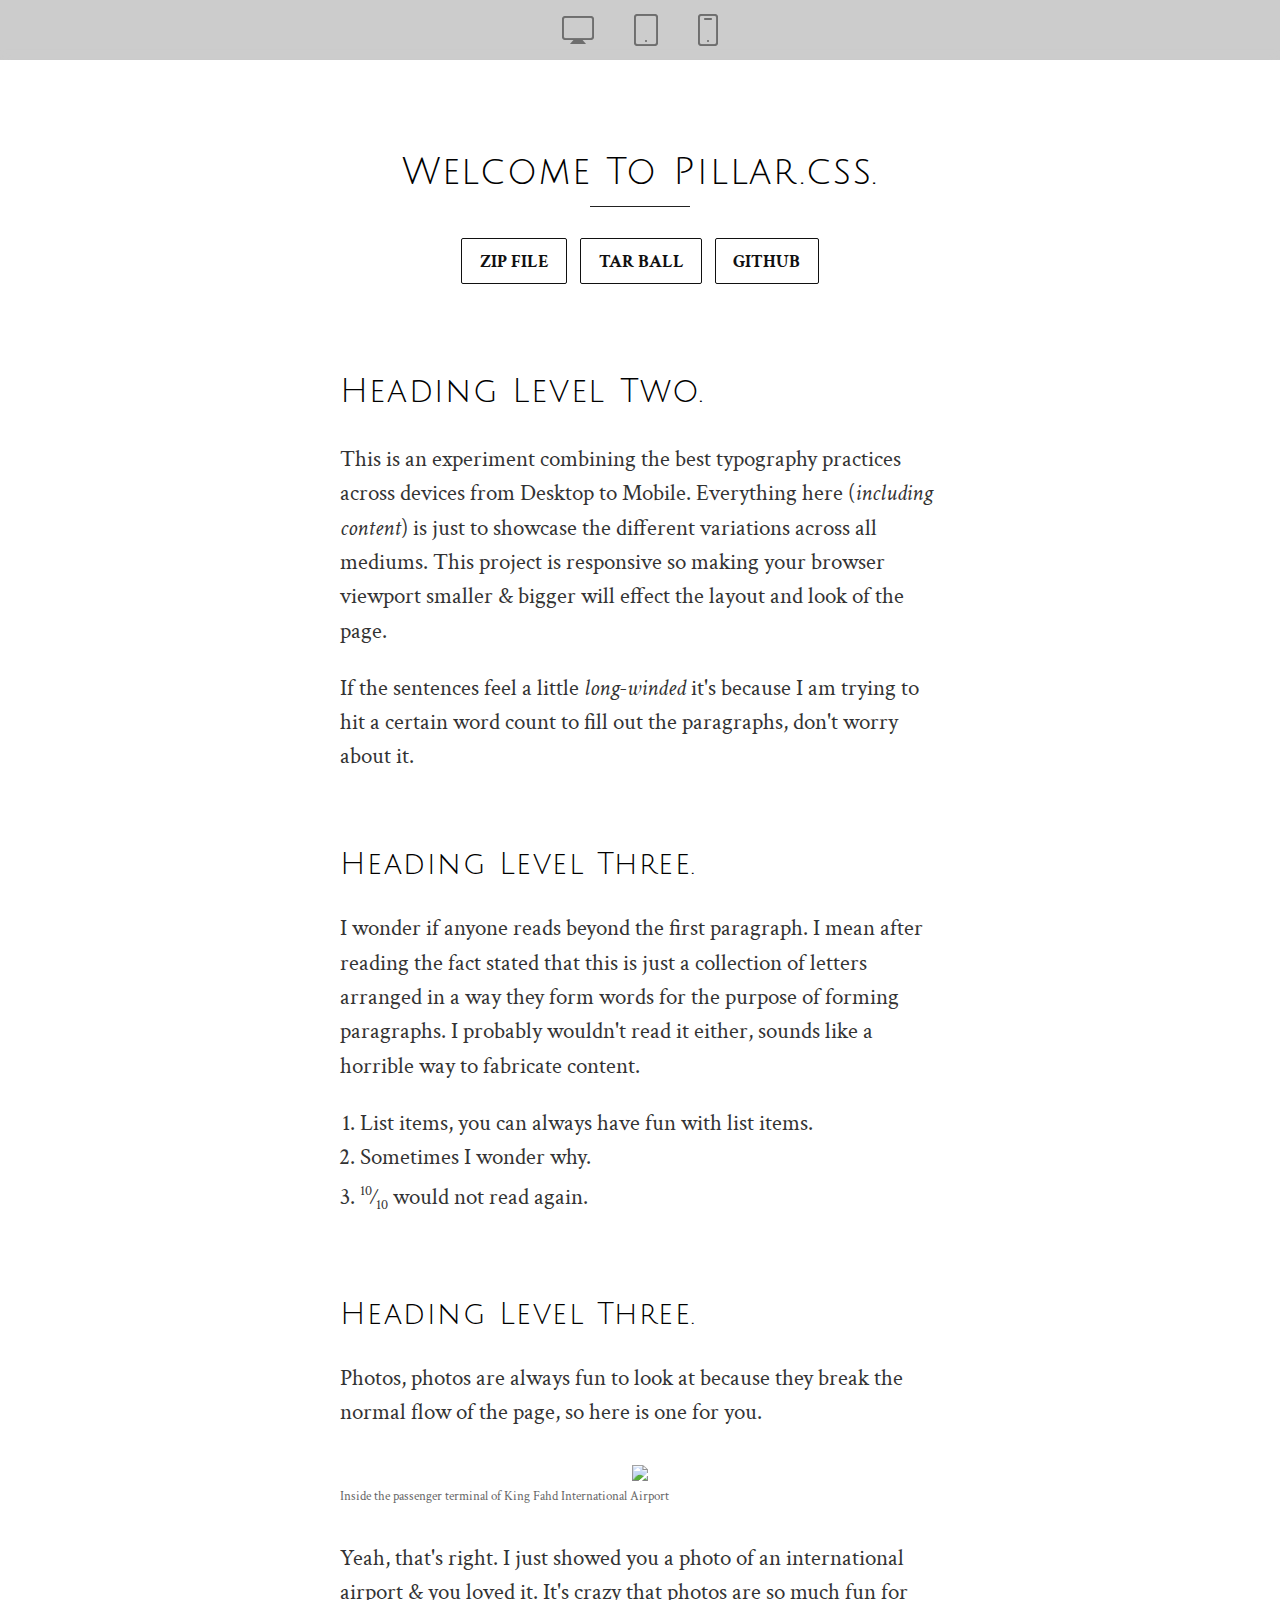
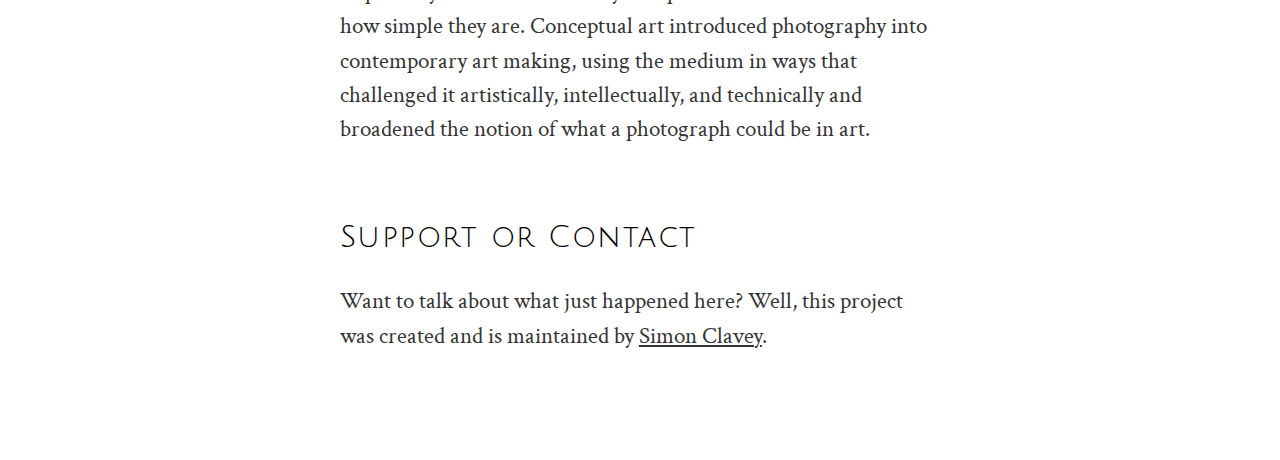
==== commit 2d18076e: "Format Changing" ====
--- a/index.html
+++ b/index.html
@@ -18,13 +18,13 @@
     <![endif]-->
 
     <style type="text/css">
-      html, body { min-height: 100%; background-color: #ddd; padding-bottom: 0; margin: 0; margin-top: 5px; }
+      html, body { min-height: 100%; background-color: #ccc; padding-bottom: 0; margin: 0; margin-top: 5px; }
 
       .btns {
         text-align: center; margin: .5em 0; }
 
         .btns a {
-          opacity: 0.25;
+          opacity: 0.5;
           margin: 0 1em .5em;
         }
           .btns a:hover {
@@ -47,7 +47,7 @@
       <a id="mobile" href="#"><img src="imgs/mobile.png"></a>
     </div>
 
-    <iframe id="phantom" src="pillar.html" frameborder="0" scrolling="no" align="middle" width="1280px" onload='resizeIframe(this);'></iframe>
+    <iframe id="phantom" src="pillar.html" frameborder="0" scrolling="no" align="middle" width="100%" onload='resizeIframe(this);'></iframe>
 
     <script src="javascripts/scale.fix.js"></script>
     <script src="javascripts/app.js"></script>
--- a/pillar.css
+++ b/pillar.css
@@ -16,8 +16,11 @@
 h1, h2, h3 {
 	font-family: serif;
 	margin: 2.5em auto 1em;
-	font-weight: 700;
+	font-weight: 400;
 	position: relative; }
+
+	h1 {
+		text-align: center; }
 
 	h1:after {
 		content: '';
@@ -30,12 +33,7 @@
 		margin: 0 auto;
 		background: #222; }
 
-	h1 { font-size: 300%; text-align: center; }
-	h2 { font-size: 200%; }
-	h3 { font-size: 160%; }
-
 p, a, b, u, i, li {
-	font-family: serif;
 	margin: 0 auto 1em;
 	color: #333; }
 
@@ -74,7 +72,6 @@
 	max-width: 100%;
 	margin: 0em auto 0;
 	text-align: left;
-	font-family: sans-serif;
 	font-size: 0.75em;
 	color: #666; }
 
@@ -85,7 +82,7 @@
 		font-size: 120%;
 		line-height: 1.4em;	}
 
-	p, ul, ol, blockquote, h1, h2, h3, figcaption { max-width: 480px; }
+	p, ul, ol, blockquote, h1, h2, h3, figcaption { max-width: 90%; }
 }
 
 @media only screen and (min-width: 479px) {
@@ -99,15 +96,17 @@
 		font-size: 120%;
 		line-height: 1.5em;	}
 
-	p, ul, ol, blockquote, h1, h2, h3, figcaption { max-width: 520px; }
+	p, ul, ol, blockquote, h1, h2, h3, figcaption { max-width: 75%; }
 
 }
 
 @media only screen and (min-width: 1080px) {
 	body { font-size: 1.1em; }
+	p, ul, ol, blockquote, h1, h2, h3, figcaption { max-width: 50%; }
 
-	p, li {
-		font-size: 140%;	}
+	p, li, i { font-size: 130%;	}
 
-	p, ul, ol, blockquote, h1, h2, h3, figcaption { max-width: 640px; }
+	h1 { font-size: 210%; }
+	h2 { font-size: 185%; }
+	h3 { font-size: 170%; }
 }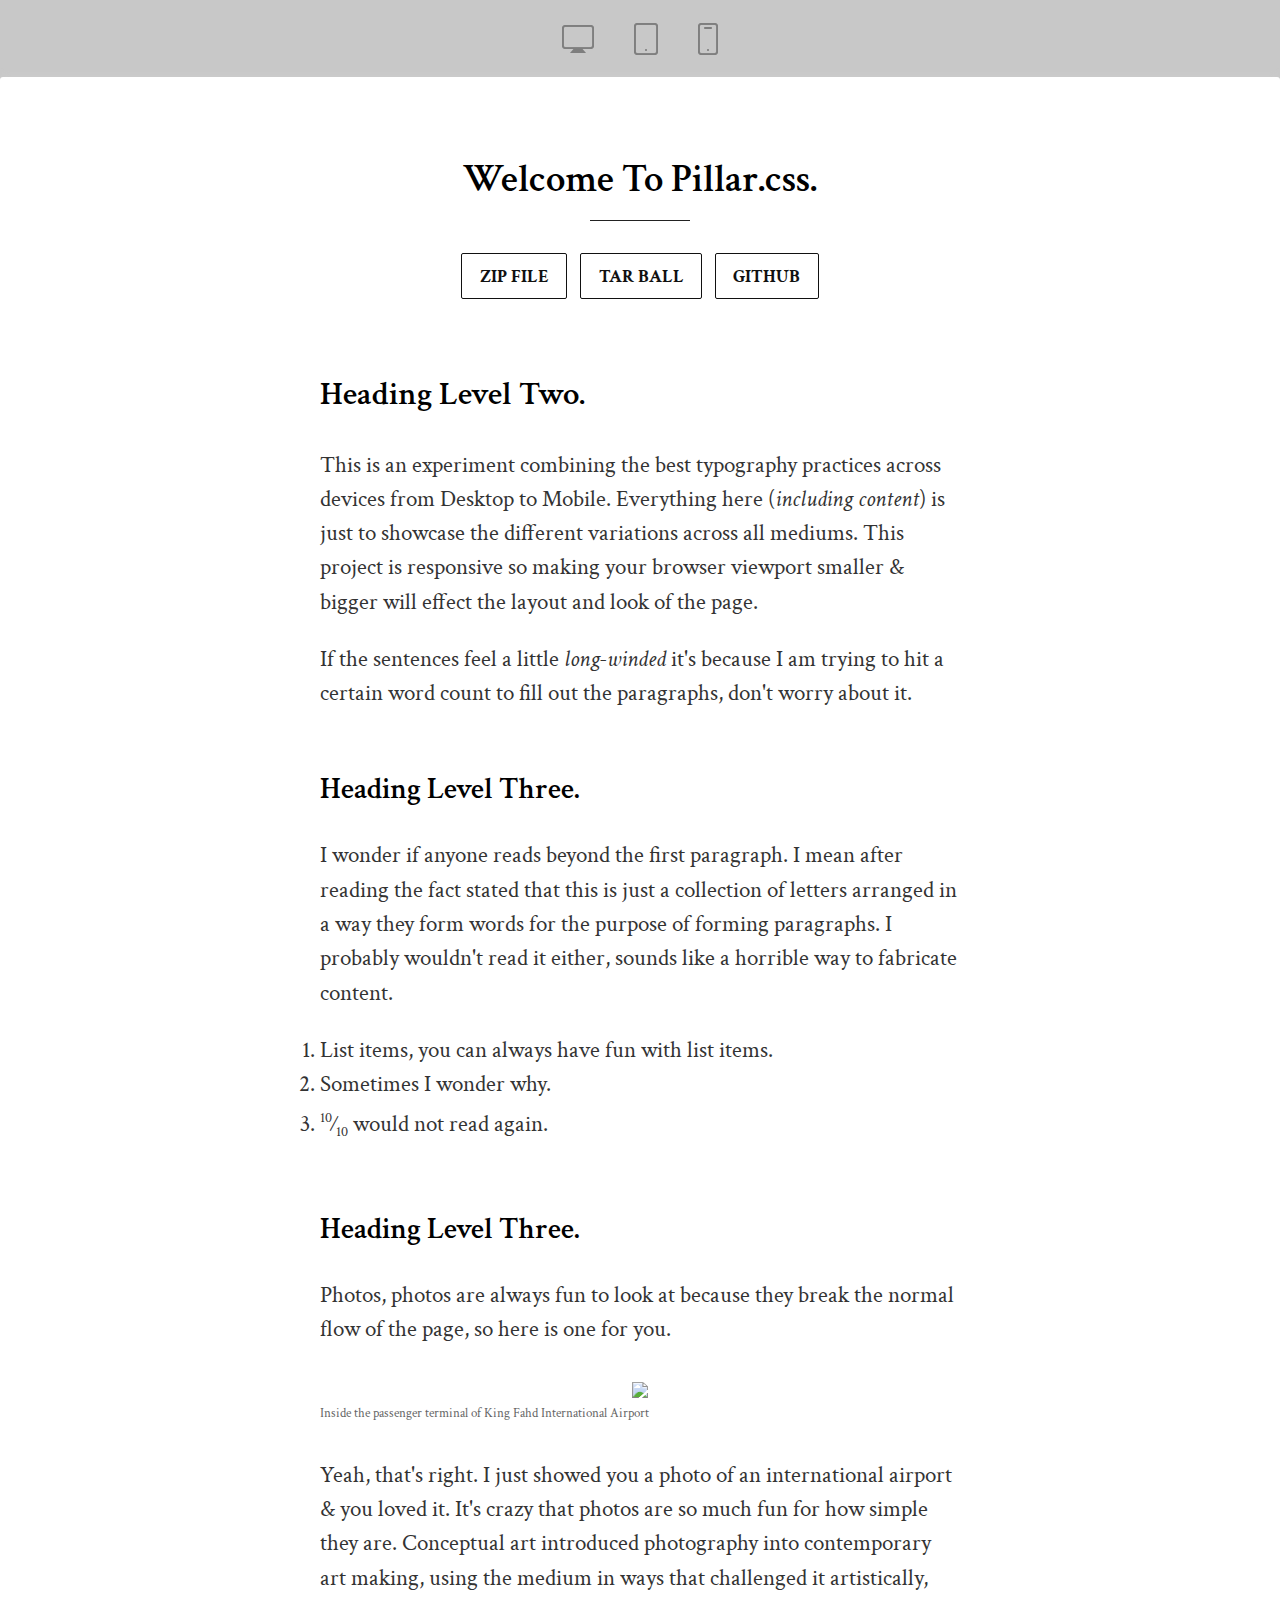
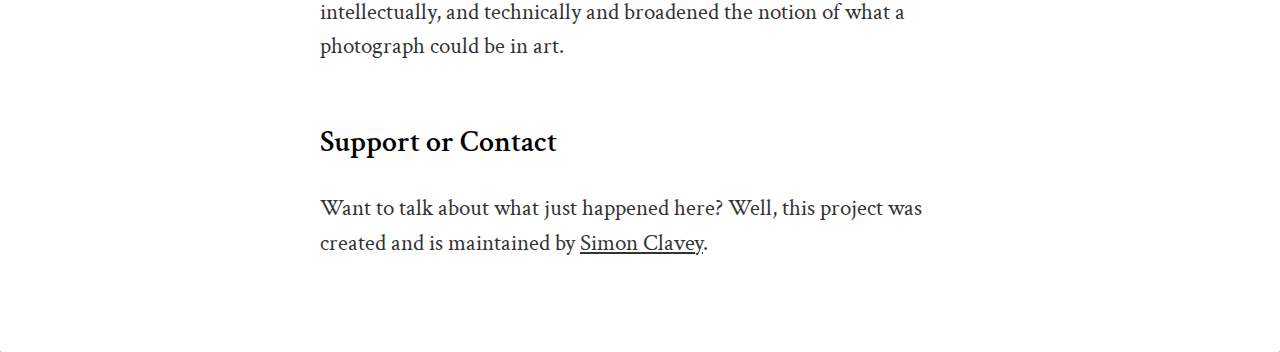
==== commit 20361d38: "Changes yo." ====
--- a/index.html
+++ b/index.html
@@ -6,7 +6,7 @@
     <title>Pillar.css by Simon Clavey</title>
     <meta name="viewport" content="width=device-width, initial-scale=1.0, user-scalable=0">
 
-    <link rel="stylesheet" href="pillar.css">
+    <link rel="stylesheet" href="pillar.min.css">
     <script src="https://ajax.googleapis.com/ajax/libs/jquery/2.1.3/jquery.min.js"></script>
     <script language="javascript" type="text/javascript">
       function resizeIframe(obj) {
@@ -18,13 +18,13 @@
     <![endif]-->
 
     <style type="text/css">
-      html, body { min-height: 100%; background-color: #ccc; padding-bottom: 0; margin: 0; margin-top: 5px; }
+      html, body { min-height: 100%; background-color: #c8c8c8; padding-bottom: 0; margin: 0; margin-top: 5px; }
 
       .btns {
-        text-align: center; margin: .5em 0; }
+        text-align: center; margin: 1em 0; }
 
         .btns a {
-          opacity: 0.5;
+          opacity: 0.4;
           margin: 0 1em .5em;
         }
           .btns a:hover {
@@ -35,7 +35,9 @@
         display: block;
         background-color: #fff;
         margin: 0 auto;
-        box-shadow: 0px 0px 10px #ccc; }
+        box-shadow: 0px 0px 10px #ccc;
+        max-width: 1400px;
+        border-radius: 3px; }
 
     </style>
 
@@ -47,7 +49,7 @@
       <a id="mobile" href="#"><img src="imgs/mobile.png"></a>
     </div>
 
-    <iframe id="phantom" src="pillar.html" frameborder="0" scrolling="no" align="middle" width="100%" onload='resizeIframe(this);'></iframe>
+    <iframe id="phantom" src="pillar.html" frameborder="0" scrolling="no" align="middle" width="100%" onload="resizeIframe(this);"></iframe>
 
     <script src="javascripts/scale.fix.js"></script>
     <script src="javascripts/app.js"></script>
--- a/pillar.min.css
+++ b/pillar.min.css
@@ -0,0 +1 @@
+html{min-height:100%;box-sizing:border-box}*{box-sizing:inherit;margin:0;padding:0}body{padding-bottom:10em;font-size:1em}.wrap{width:100%;margin:0 auto;padding:0 2.5%}h1,h2,h3,h4{font-family:serif;margin:2em auto 1em;font-weight:600;position:relative}h1{text-align:center}h1:after{content:'';width:100px;height:1px;position:absolute;bottom:-.4em;left:0;right:0;margin:0 auto;background:#222}p,a,b,u,i,li{margin:0 auto 1em;color:#333}sup,sub{font-size:.6em}ul,ol{margin:0 auto 1.5em}li>ul li,li>ul,li>ol li,li>ol,li{margin-bottom:0;font-size:.9em;font-size:inherit}blockquote{margin:0 auto 1.5em;border-left:4px solid #666;padding:0 20px}blockquote p{font-family:sans-serif;color:#333}figure{margin:2em auto;text-align:center;max-width:100%}figure.full{max-width:100%}figure img{max-width:100%}figcaption{max-width:100%;margin:0 auto;text-align:left;font-size:.75em;color:#666}@media only screen and (min-width:100px){body{font-size:.8em}p,li{font-size:120%;line-height:1.4em}p,ul,ol,blockquote,h1,h2,h3,figcaption{max-width:90%}.wrap{padding:0}}@media only screen and (min-width:479px){body{font-size:.9em}}@media only screen and (min-width:767px){body{font-size:1em}p,li{font-size:120%;line-height:1.5em}p,ul,ol,blockquote,h1,h2,h3,figcaption{max-width:75%}}@media only screen and (min-width:1080px){body{font-size:1.1em}p,ul,ol,blockquote,h1,h2,h3,figcaption{max-width:50%}p,li,i{font-size:130%}h1{font-size:220%}h2{font-size:185%}h3{font-size:170%}}